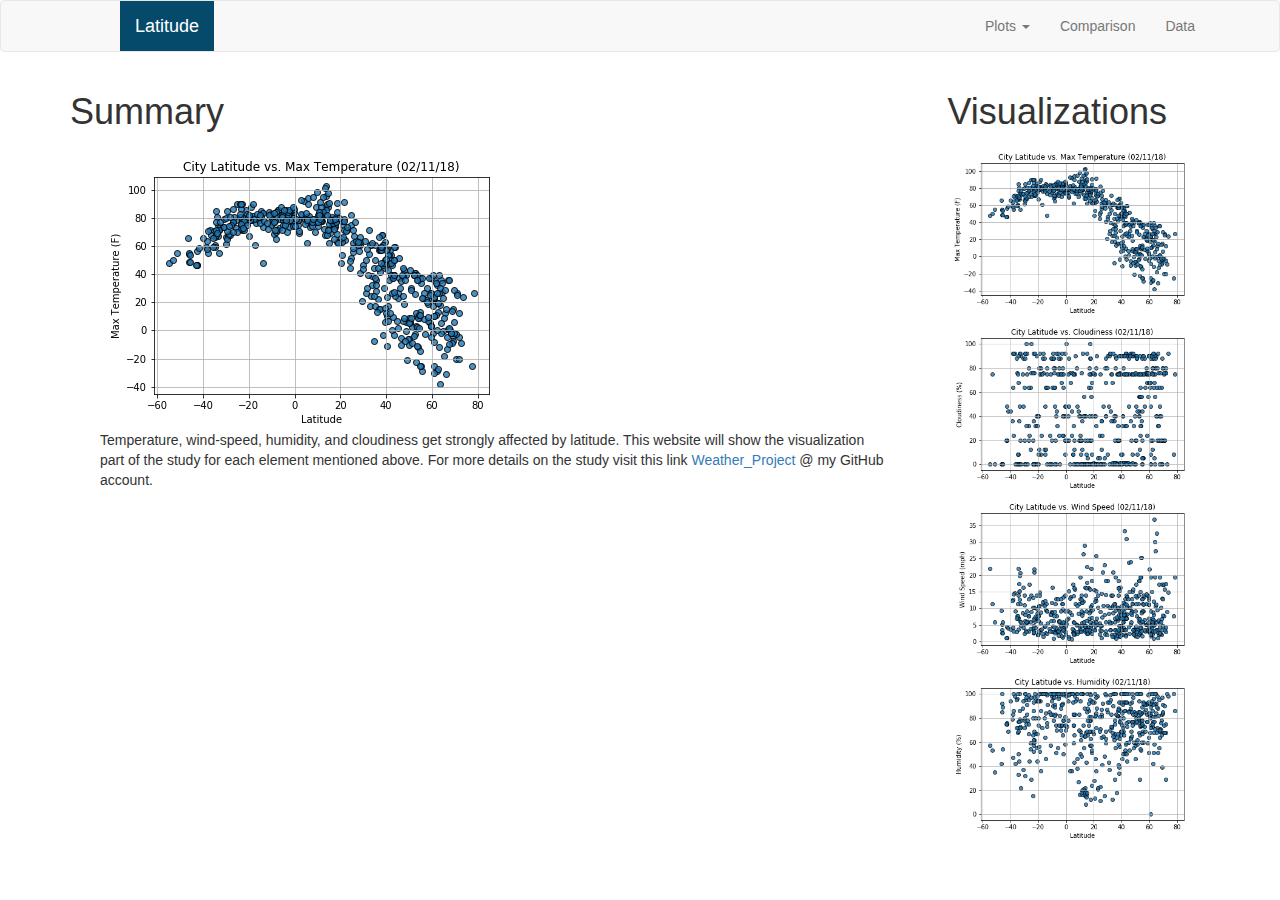
==== index.html @ 25fee61e "file name changed form home_page to index for html and css" ====
<!DOCTYPE html>
<html lang="en">

  <head>
    <meta charset="UTF-8">
    <title>Latitude</title>
    <link rel="stylesheet" href="reset.css">
    <link rel="stylesheet" href="https://maxcdn.bootstrapcdn.com/bootstrap/3.3.6/css/bootstrap.min.css">
    <link rel="stylesheet" href="home_page.css">
    <script src="https://code.jquery.com/jquery-3.2.1.slim.min.js" integrity="sha384-KJ3o2DKtIkvYIK3UENzmM7KCkRr/rE9/Qpg6aAZGJwFDMVNA/GpGFF93hXpG5KkN" crossorigin="anonymous"></script>
    <script src="https://cdnjs.cloudflare.com/ajax/libs/popper.js/1.12.9/umd/popper.min.js" integrity="sha384-ApNbgh9B+Y1QKtv3Rn7W3mgPxhU9K/ScQsAP7hUibX39j7fakFPskvXusvfa0b4Q" crossorigin="anonymous"></script>
    <script src="https://maxcdn.bootstrapcdn.com/bootstrap/4.0.0/js/bootstrap.min.js" integrity="sha384-JZR6Spejh4U02d8jOt6vLEHfe/JQGiRRSQQxSfFWpi1MquVdAyjUar5+76PVCmYl" crossorigin="anonymous"></script>
  </head>  


<!-- The following headder will be used acrosse all pages -->
    <nav class="navbar navbar-default">
        <div class="container">
            <div class="navbar-header">
                <button type="button" class="navbar-toggle collapsed" data-toggle="collapse" data-target="#bs-example-navbar-collapse-1" aria-expanded="false">
                    <span class="sr-only">Toggle navigation</span>
                    <span class="icon-bar"></span>
                    <span class="icon-bar"></span>
                    <span class="icon-bar"></span>
                </button>
                <a class="navbar-brand" id="nav-title" href="home_page.html">Latitude</a>
            </div>    
            <div class="collapse navbar-collapse" id="bs-example-navbar-collapse-1">
                <ul class="nav navbar-nav navbar-right">                
                    <li class="dropdown">
                        <a href="#" class="dropdown-toggle" data-toggle="dropdown" role="button" aria-haspopup="true" aria-expanded="false">Plots <span class="caret"></span></a>
                        <ul class="dropdown-menu">
                            <li><a href="temp.html">Temperature</a></li>
                            <li><a href="cloudniness.html">Cloudiness</a></li>
                            <li><a href="wind_speed.html">Windyness</a></li>
                            <li><a href="humidity.html">Humidity</a></li>
                        </ul>
                    </li>
                    <li><a href="comparison.html">Comparison</a></li>
                    <li><a href="data.html">Data</a></li>
                </ul>
            </div>
        </div>
    </nav>

    <body>
        <div class="container">
            <div class="row">
                <div class="col-md-9">
                    <section>
                      <h1>
                        Summary
                      </h1>
                      <div class="main-content">
                          <img src="charts/temp.png" alt="Temperature by Latitude" id="landing-img" class="img-responsive">
                          <p>
                                Temperature, wind-speed, humidity, and cloudiness get strongly affected by latitude. This website will show the visualization part of the study for each element mentioned above. For more details on the study visit this link <a target="_blank" href="https://github.com/AlfaiAbdul/WeatherPy_Project-">Weather_Project</a> @ my GitHub account.<br>
                          </p>    
                      </div>
                  </section>
                </div>
                <div class="col-md-3">
                    <section class="clearfix">
                      <h1>
                          Visualizations
                      </h1>
                      <a href="temp.html">
                          <img src="charts/temp.png" alt="Temperature by Latitude" class="img-responsive side-bar-img">
                      </a>
                      <a href="cloudniness.html">
                          <img src="charts/cloudiness.png" alt="Cloudiness by Latitude" class="img-responsive side-bar-img">
                      </a>
                      <a href="wind_speed.html">
                          <img src="charts/wind_speed.png" alt="Windyness by Latitude" class="img-responsive side-bar-img">
                      </a>
                      <a href="humidity.html">
                          <img src="charts/humidity.png" alt="Humidity by Latitude" class="img-responsive side-bar-img">
                      </a>
                    </section>
                </div>
            </div>
        </div> 
    </body>

</html>
---- home_page.css ----
/*------------- Header --------------*/
#nav-title {
    background-color: #054a6a;
    color: white;
    margin-left: 50px;
}
.main-viz {
    padding-bottom: 20px;
    margin: auto;
}
.main-content {
    padding: 30px;
    padding-top: 0px;
}
.navbar-toggle {
    background-color: #054a6a; 
}
.navbar-default .navbar-toggle .icon-bar {
    background-color: white;
}


/*--------------- Size Control ----------------*/
@media only screen and (max-width: 992px) {
    .side-bar-img {
        width: 23%;
    }
    .comparison {
        border-bottom: 1px solid #054a6a;
        padding-bottom: 20px;
    }
    #bottom-comp {
        border-bottom-width: 0px;
    }
}

@media only screen and (max-width: 600px) {
    #landing-img {
        max-width: 100%;
    }
    .side-bar-img {
        float: left;
        max-height: 45%;
        max-width: 45%;
        margin: 2px;
    }
}
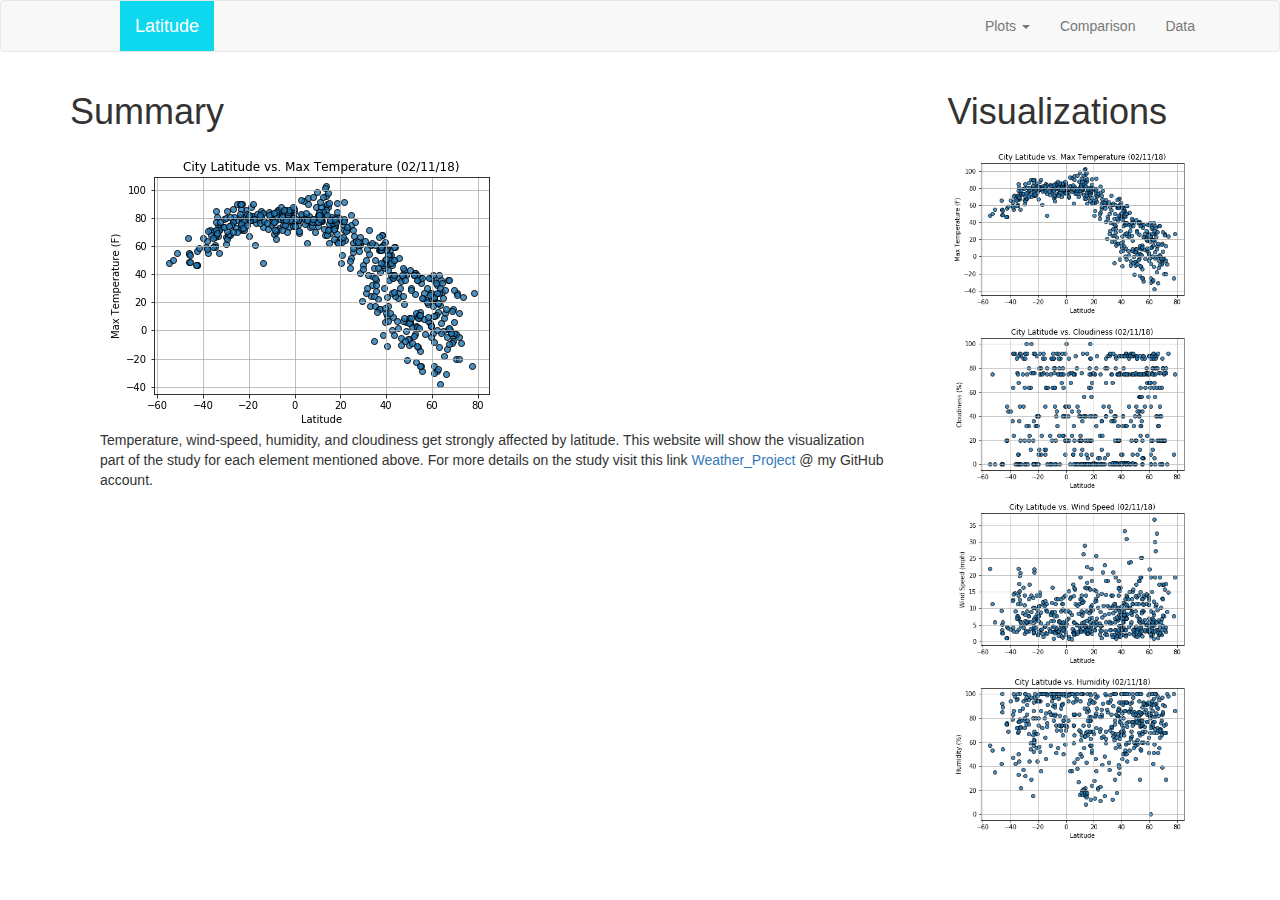
==== commit 63ff0609: "fixed reference to index.css" ====
--- a/index.html
+++ b/index.html
@@ -6,7 +6,7 @@
     <title>Latitude</title>
     <link rel="stylesheet" href="reset.css">
     <link rel="stylesheet" href="https://maxcdn.bootstrapcdn.com/bootstrap/3.3.6/css/bootstrap.min.css">
-    <link rel="stylesheet" href="home_page.css">
+    <link rel="stylesheet" href="index.css">
     <script src="https://code.jquery.com/jquery-3.2.1.slim.min.js" integrity="sha384-KJ3o2DKtIkvYIK3UENzmM7KCkRr/rE9/Qpg6aAZGJwFDMVNA/GpGFF93hXpG5KkN" crossorigin="anonymous"></script>
     <script src="https://cdnjs.cloudflare.com/ajax/libs/popper.js/1.12.9/umd/popper.min.js" integrity="sha384-ApNbgh9B+Y1QKtv3Rn7W3mgPxhU9K/ScQsAP7hUibX39j7fakFPskvXusvfa0b4Q" crossorigin="anonymous"></script>
     <script src="https://maxcdn.bootstrapcdn.com/bootstrap/4.0.0/js/bootstrap.min.js" integrity="sha384-JZR6Spejh4U02d8jOt6vLEHfe/JQGiRRSQQxSfFWpi1MquVdAyjUar5+76PVCmYl" crossorigin="anonymous"></script>
--- a/index.css
+++ b/index.css
@@ -0,0 +1,48 @@
+/*------------- Header --------------*/
+#nav-title {
+    background-color: #0dd8ee;
+    color: white;
+    margin-left: 50px;
+}
+.main-viz {
+    padding-bottom: 20px;
+    margin: auto;
+}
+.main-content {
+    padding: 30px;
+    padding-top: 0px;
+}
+.navbar-toggle {
+    background-color: #0dd8ee; 
+}
+.navbar-default .navbar-toggle .icon-bar {
+    background-color: white;
+}
+/*drop down*/
+
+
+/*--------------- Size Control ----------------*/
+@media only screen and (max-width: 992px) {
+    .side-bar-img {
+        width: 23%;
+    }
+    .comparison {
+        border-bottom: 1px solid #0dd8ee;
+        padding-bottom: 20px;
+    }
+    #bottom-comp {
+        border-bottom-width: 0px;
+    }
+}
+
+@media only screen and (max-width: 600px) {
+    #landing-img {
+        max-width: 100%;
+    }
+    .side-bar-img {
+        float: left;
+        max-height: 45%;
+        max-width: 45%;
+        margin: 2px;
+    }
+}